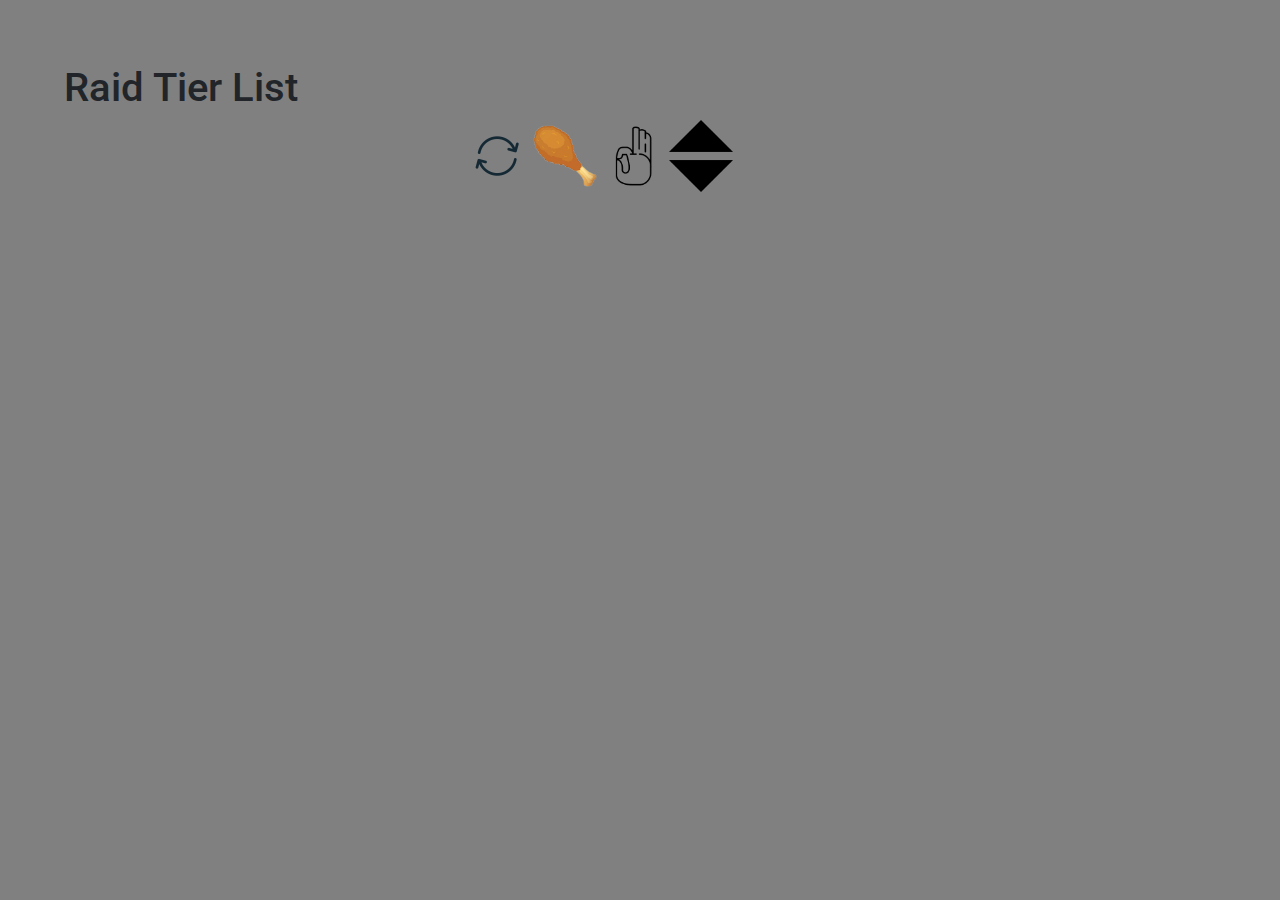
==== index.html @ 03e33d3b "Built web" ====
<!DOCTYPE html>
<html>
  <head>
    <title>RaidHelper</title>
    <meta charset="utf-8">
    <meta name="viewport" content="width=device-width, initial-scale=1">
    <link rel="stylesheet" href="packages/ng_bootstrap/all.css">
    <link rel="stylesheet" href="styles.css">
    <link rel="stylesheet" href="https://stackpath.bootstrapcdn.com/bootstrap/4.3.1/css/bootstrap.min.css" integrity="sha384-ggOyR0iXCbMQv3Xipma34MD+dH/1fQ784/j6cY/iJTQUOhcWr7x9JvoRxT2MZw1T" crossorigin="anonymous">
    <link rel="icon" type="image/png" href="favicon.png">
    <script src="https://code.jquery.com/jquery-3.3.1.slim.min.js" integrity="sha384-q8i/X+965DzO0rT7abK41JStQIAqVgRVzpbzo5smXKp4YfRvH+8abtTE1Pi6jizo" crossorigin="anonymous"></script>
    <script src="https://cdnjs.cloudflare.com/ajax/libs/popper.js/1.14.7/umd/popper.min.js" integrity="sha384-UO2eT0CpHqdSJQ6hJty5KVphtPhzWj9WO1clHTMGa3JDZwrnQq4sF86dIHNDz0W1" crossorigin="anonymous"></script>
    <script src="https://stackpath.bootstrapcdn.com/bootstrap/4.3.1/js/bootstrap.min.js" integrity="sha384-JjSmVgyd0p3pXB1rRibZUAYoIIy6OrQ6VrjIEaFf/nJGzIxFDsf4x0xIM+B07jRM" crossorigin="anonymous"></script>
    <script defer src="main.dart.js"></script>
  </head>
  <body style="background-color: gray">
    <my-app>
      <div class="spinner-border" role="status">
        <span class="sr-only">Loading Raid Tier List...</span>
      </div>
    </my-app>
    <script src="scripts.js"></script>
  </body>
</html>
---- styles.css ----
@import url(https://fonts.googleapis.com/css?family=Roboto);
@import url(https://fonts.googleapis.com/css?family=Material+Icons);

body {
  margin: 0 auto;
  padding: 5vw;
  background-color: gray;
}

* {
  font-family: Roboto, Helvetica, Arial, sans-serif;
}

img {
  width: 75%;
}

.filter{
  width: 4em;
  cursor: pointer;
}

.rarity-0 {
  border: 2px solid #1660ff;
  box-shadow: 0 0 4px #18abff;
}

.rarity-1 {
  border: 2px solid #aa11ff;
  box-shadow: 0 0 4px #e816ff;
}

.rarity-2 {
  border: 2px solid #ffd111;
  box-shadow: 0 0 4px #fff714;
}
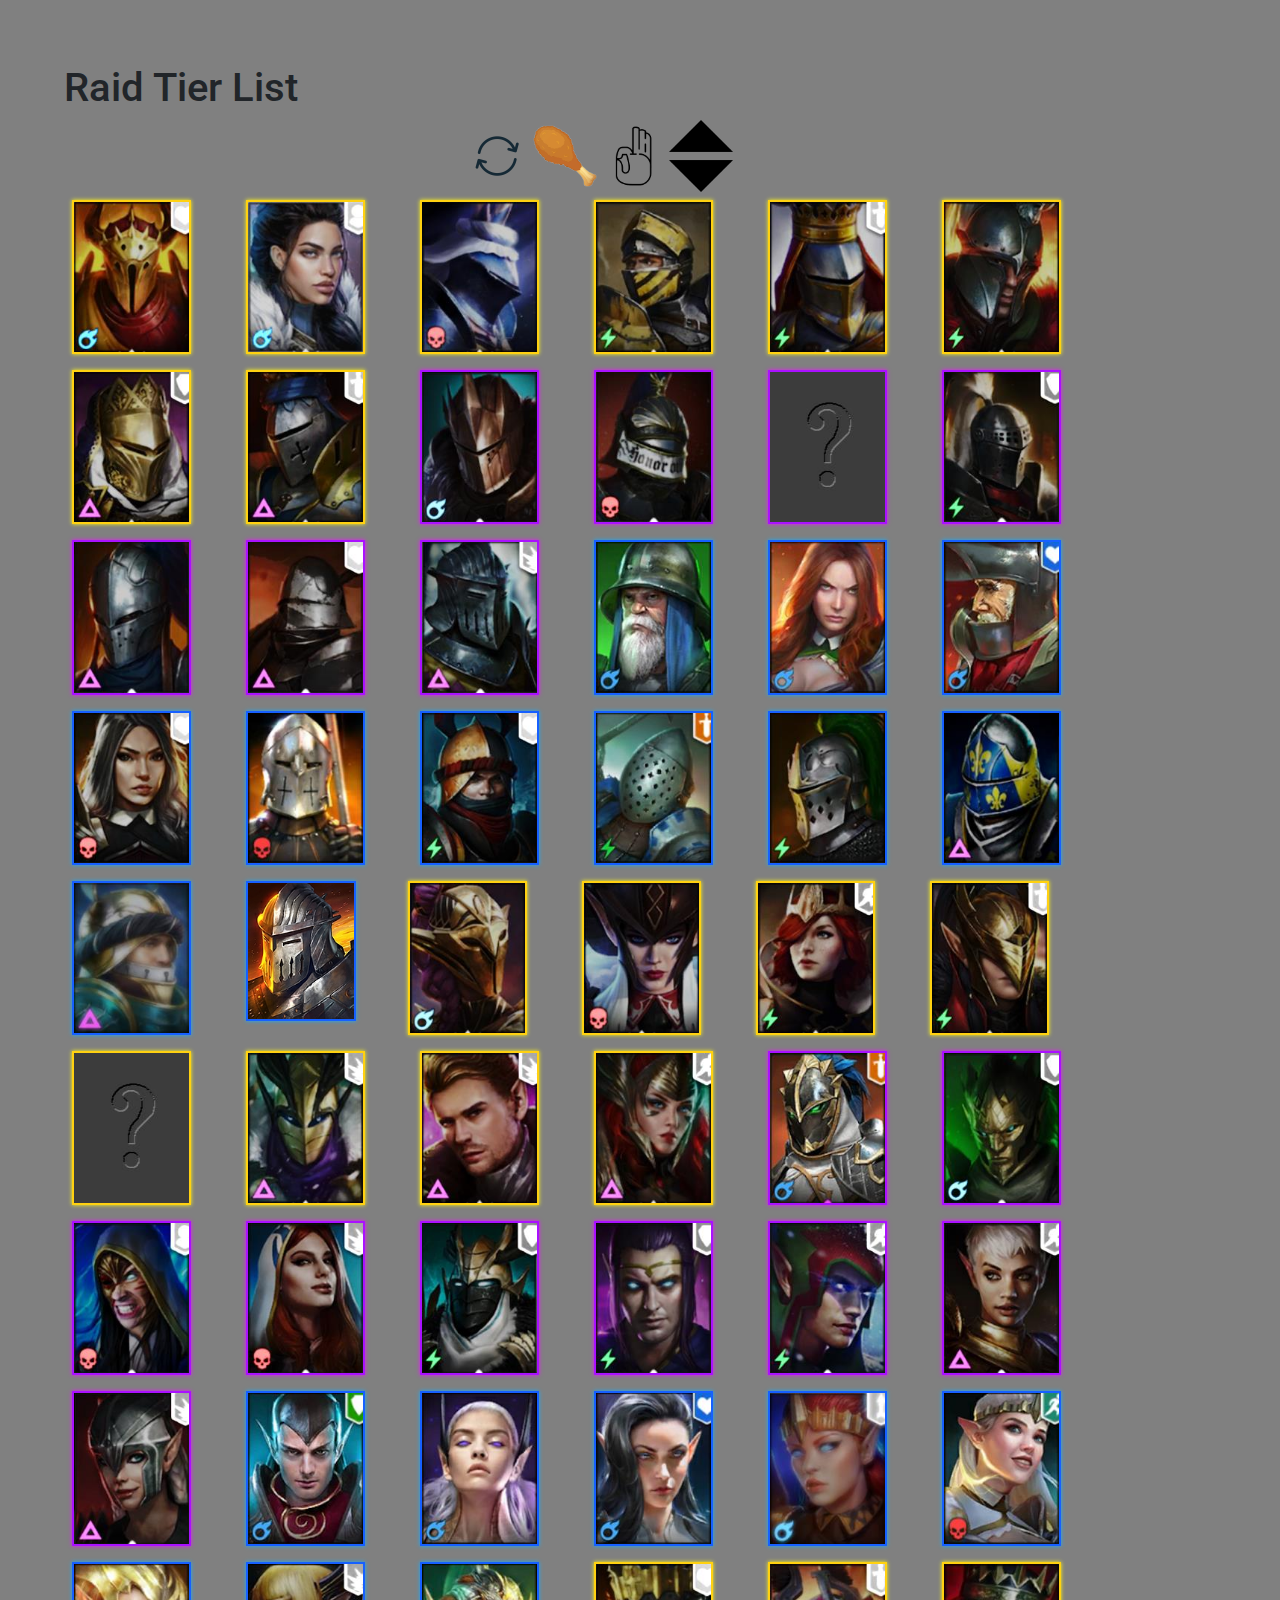
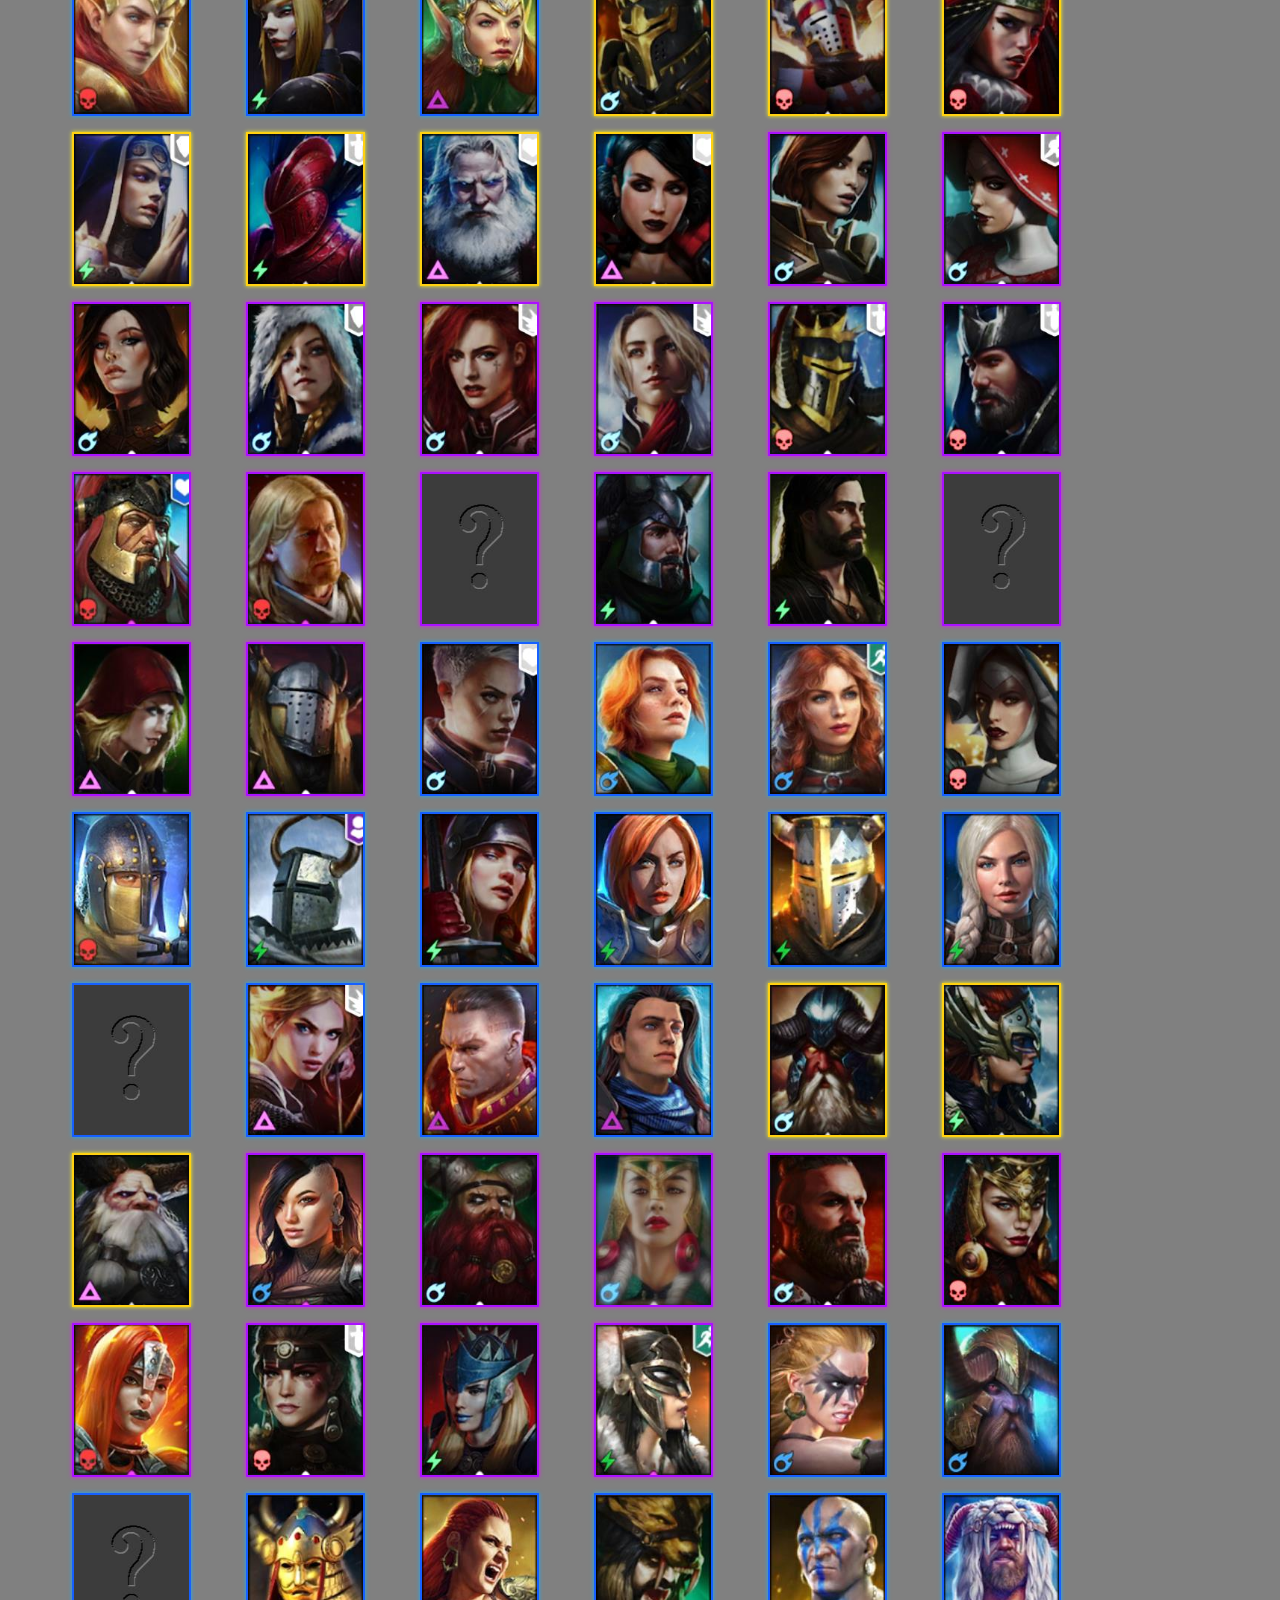
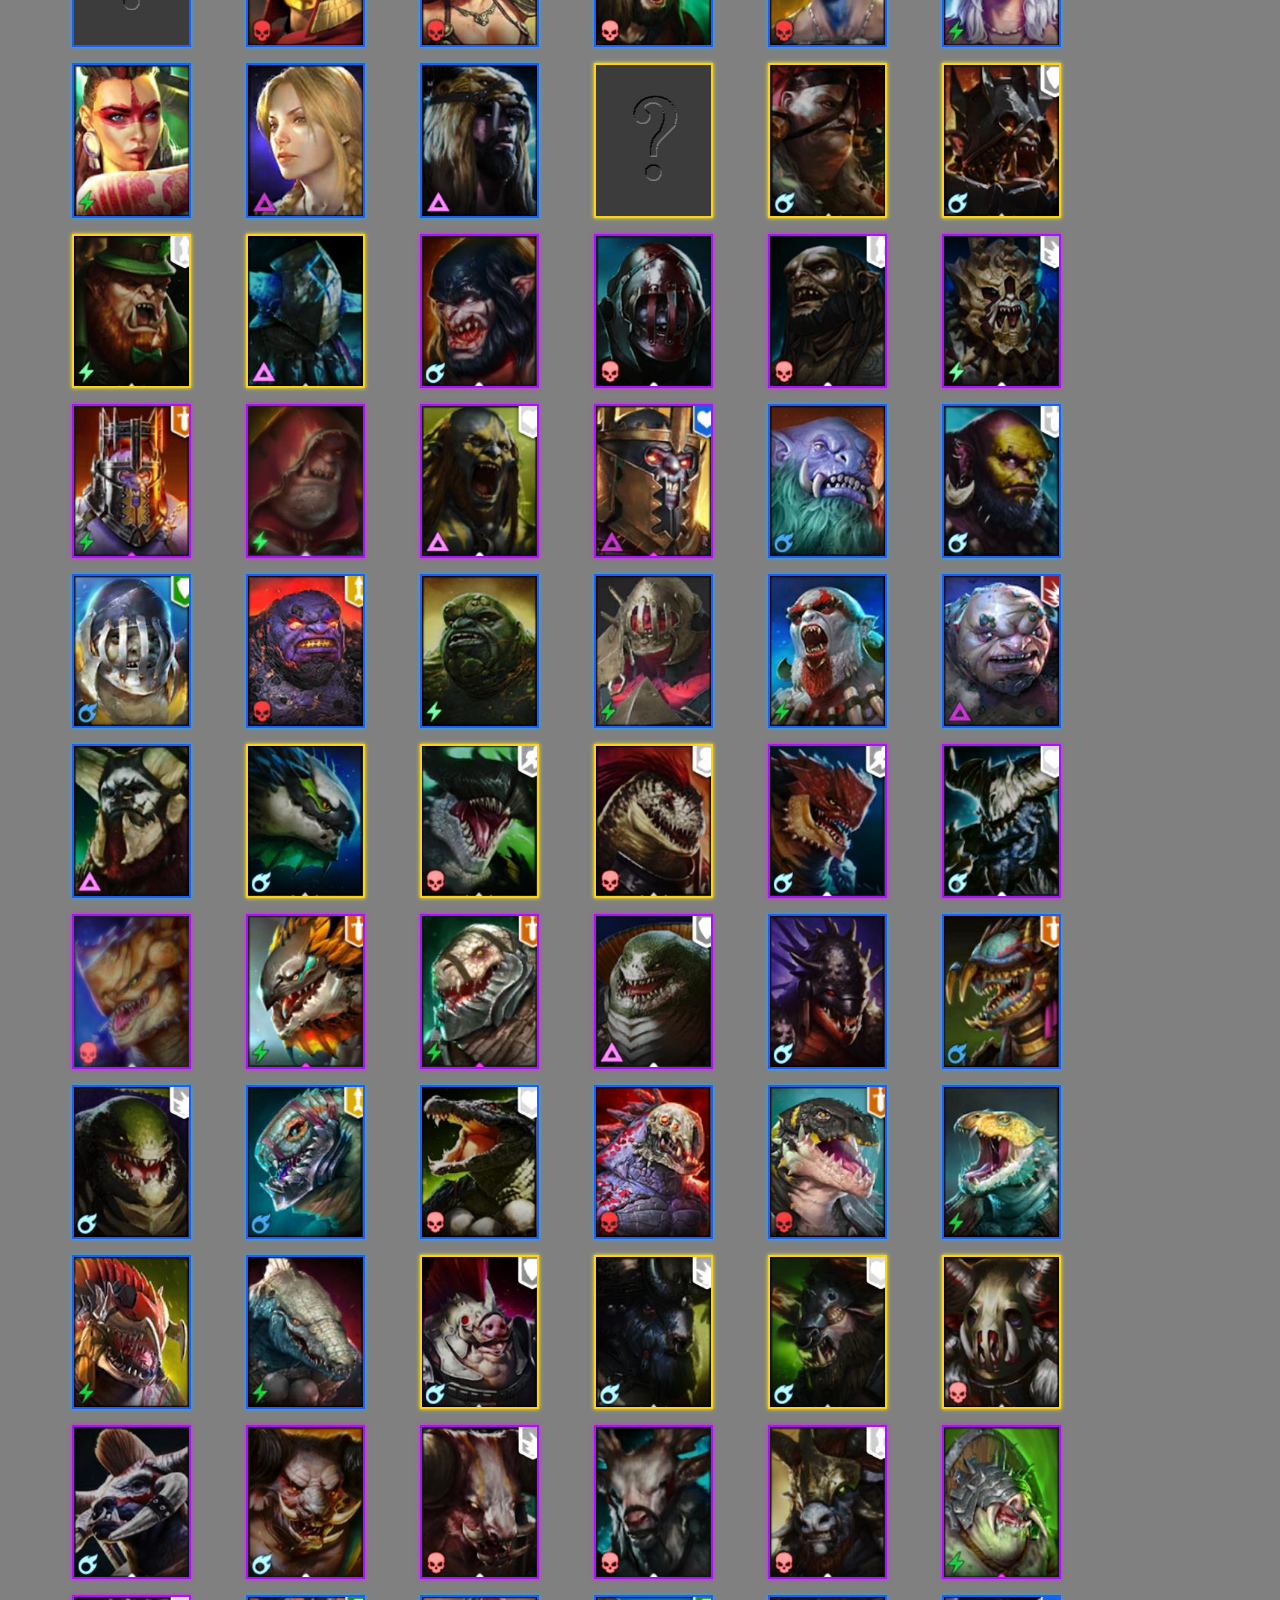
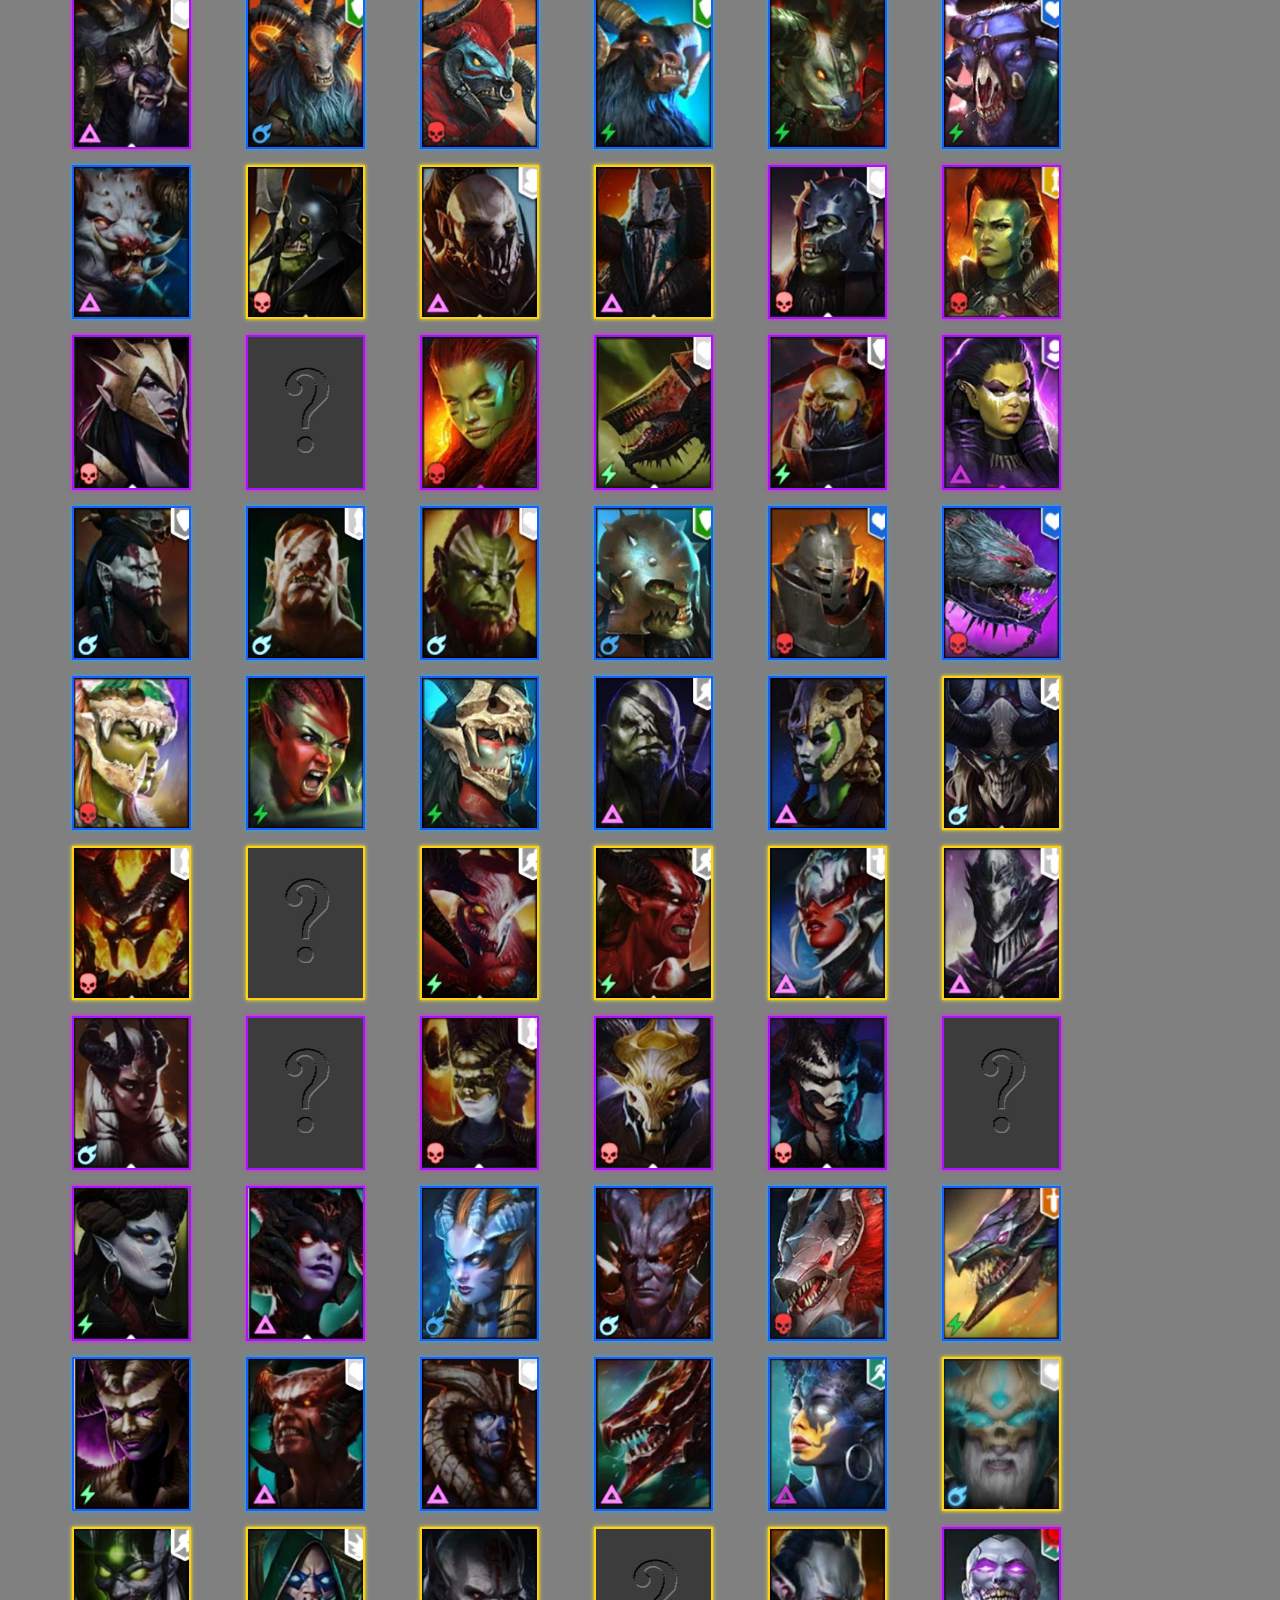
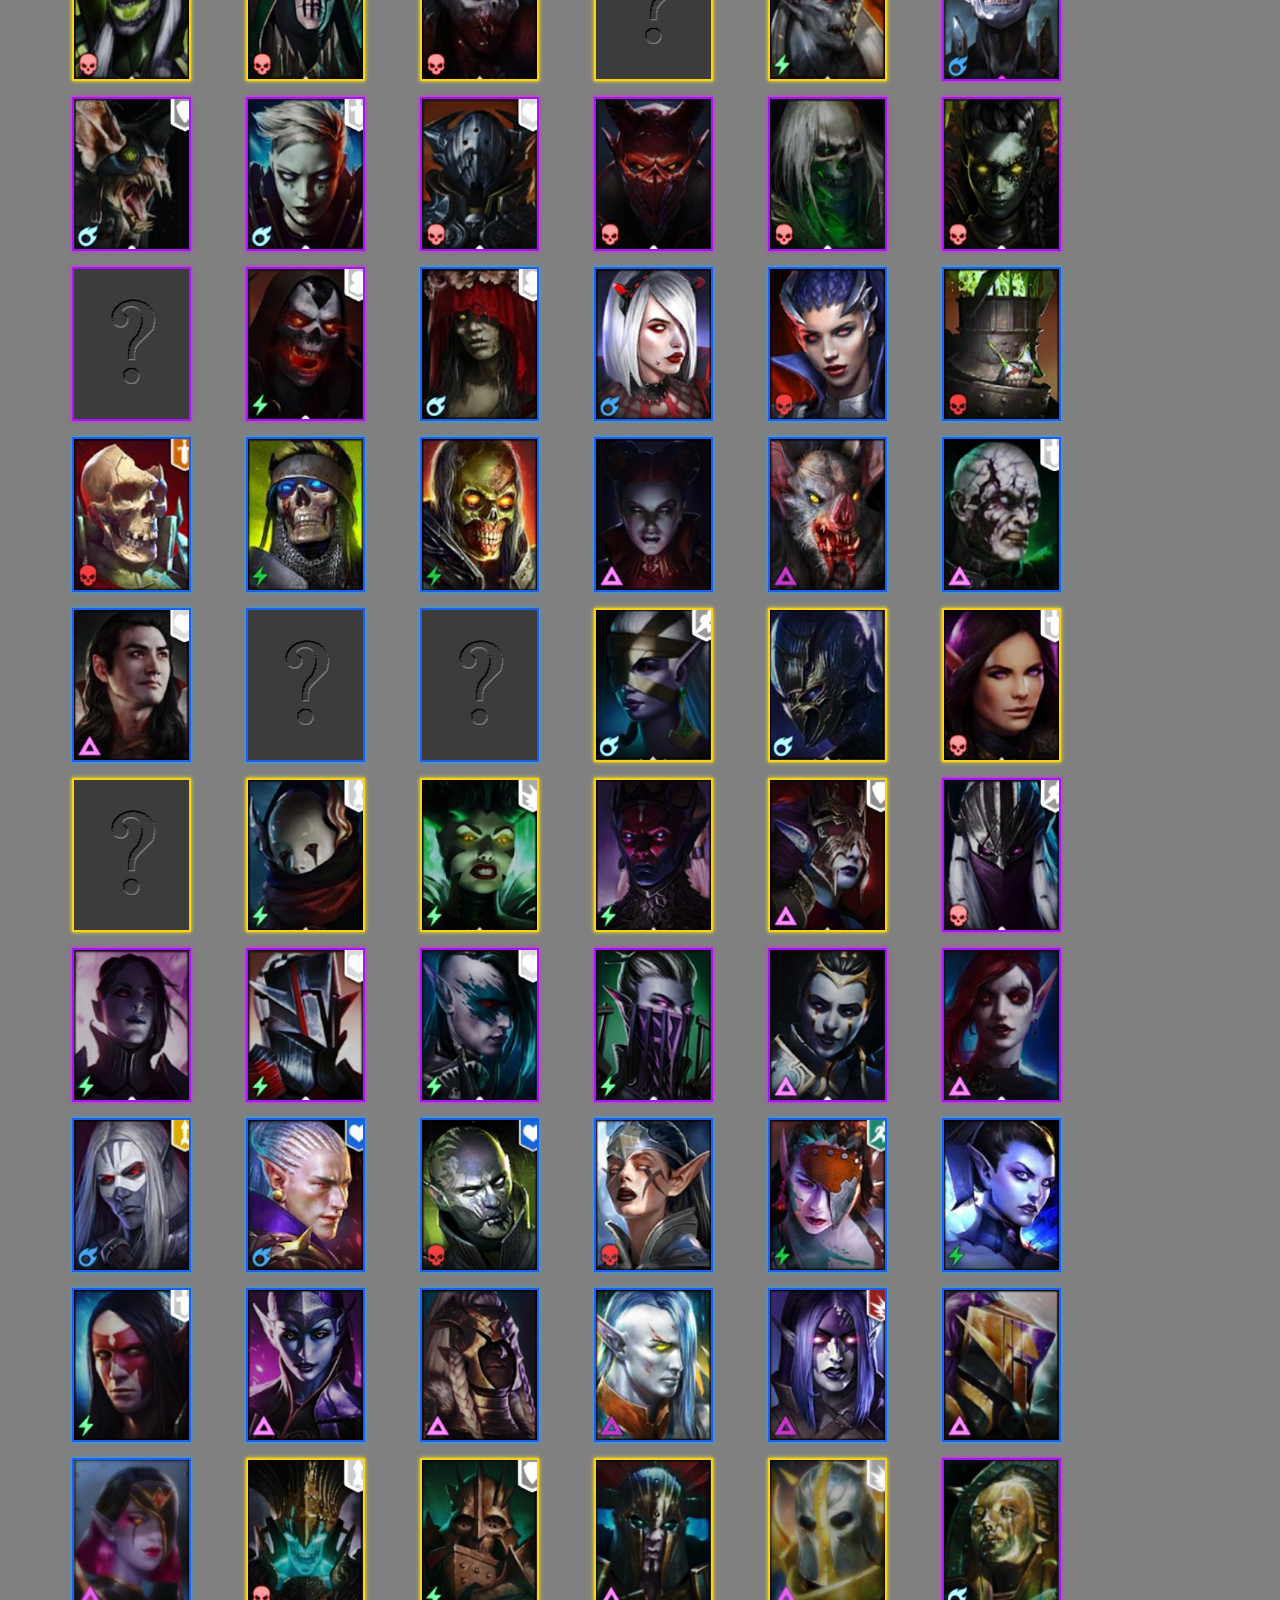
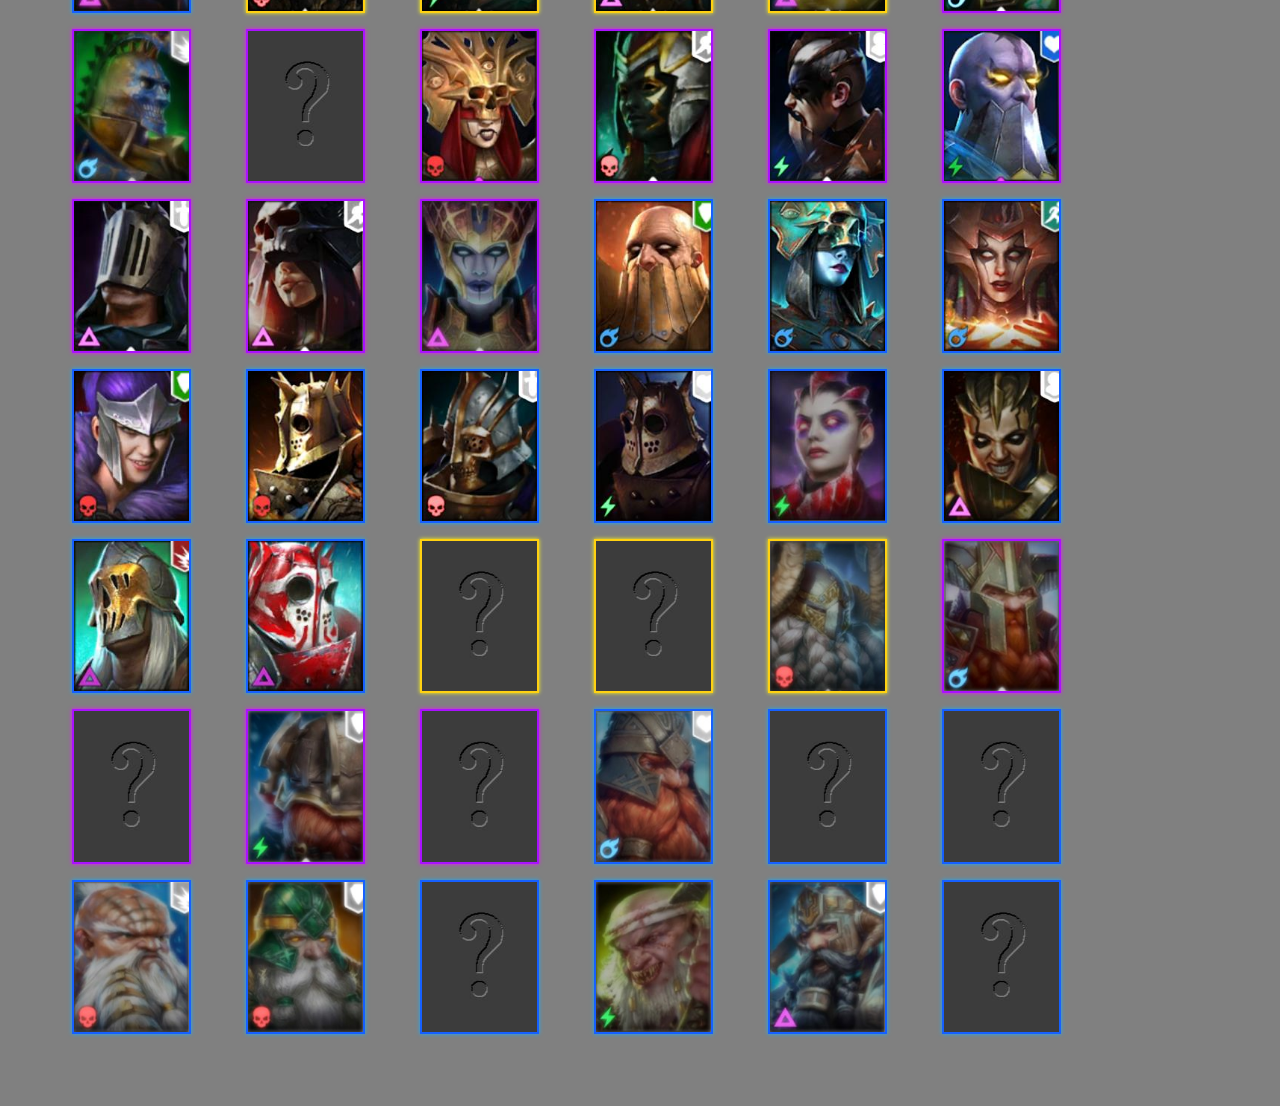
==== commit b92ab8c1: "update base web" ====
--- a/index.html
+++ b/index.html
@@ -1,24 +1,24 @@
-<!DOCTYPE html>
-<html>
-  <head>
-    <title>RaidHelper</title>
-    <meta charset="utf-8">
-    <meta name="viewport" content="width=device-width, initial-scale=1">
-    <link rel="stylesheet" href="packages/ng_bootstrap/all.css">
-    <link rel="stylesheet" href="styles.css">
-    <link rel="stylesheet" href="https://stackpath.bootstrapcdn.com/bootstrap/4.3.1/css/bootstrap.min.css" integrity="sha384-ggOyR0iXCbMQv3Xipma34MD+dH/1fQ784/j6cY/iJTQUOhcWr7x9JvoRxT2MZw1T" crossorigin="anonymous">
-    <link rel="icon" type="image/png" href="favicon.png">
-    <script src="https://code.jquery.com/jquery-3.3.1.slim.min.js" integrity="sha384-q8i/X+965DzO0rT7abK41JStQIAqVgRVzpbzo5smXKp4YfRvH+8abtTE1Pi6jizo" crossorigin="anonymous"></script>
-    <script src="https://cdnjs.cloudflare.com/ajax/libs/popper.js/1.14.7/umd/popper.min.js" integrity="sha384-UO2eT0CpHqdSJQ6hJty5KVphtPhzWj9WO1clHTMGa3JDZwrnQq4sF86dIHNDz0W1" crossorigin="anonymous"></script>
-    <script src="https://stackpath.bootstrapcdn.com/bootstrap/4.3.1/js/bootstrap.min.js" integrity="sha384-JjSmVgyd0p3pXB1rRibZUAYoIIy6OrQ6VrjIEaFf/nJGzIxFDsf4x0xIM+B07jRM" crossorigin="anonymous"></script>
-    <script defer src="main.dart.js"></script>
-  </head>
-  <body style="background-color: gray">
-    <my-app>
-      <div class="spinner-border" role="status">
-        <span class="sr-only">Loading Raid Tier List...</span>
-      </div>
-    </my-app>
-    <script src="scripts.js"></script>
-  </body>
-</html>
+<!DOCTYPE html>
+<html>
+  <head>
+    <title>RaidHelper</title>
+    <meta charset="utf-8">
+    <meta name="viewport" content="width=device-width, initial-scale=1">
+    <link rel="stylesheet" href="packages/ng_bootstrap/all.css">
+    <link rel="stylesheet" href="styles.css">
+    <link rel="stylesheet" href="https://stackpath.bootstrapcdn.com/bootstrap/4.3.1/css/bootstrap.min.css" integrity="sha384-ggOyR0iXCbMQv3Xipma34MD+dH/1fQ784/j6cY/iJTQUOhcWr7x9JvoRxT2MZw1T" crossorigin="anonymous">
+    <link rel="icon" type="image/png" href="favicon.png">
+    <script src="https://code.jquery.com/jquery-3.3.1.slim.min.js" integrity="sha384-q8i/X+965DzO0rT7abK41JStQIAqVgRVzpbzo5smXKp4YfRvH+8abtTE1Pi6jizo" crossorigin="anonymous"></script>
+    <script src="https://cdnjs.cloudflare.com/ajax/libs/popper.js/1.14.7/umd/popper.min.js" integrity="sha384-UO2eT0CpHqdSJQ6hJty5KVphtPhzWj9WO1clHTMGa3JDZwrnQq4sF86dIHNDz0W1" crossorigin="anonymous"></script>
+    <script src="https://stackpath.bootstrapcdn.com/bootstrap/4.3.1/js/bootstrap.min.js" integrity="sha384-JjSmVgyd0p3pXB1rRibZUAYoIIy6OrQ6VrjIEaFf/nJGzIxFDsf4x0xIM+B07jRM" crossorigin="anonymous"></script>
+    <script defer src="main.dart.js"></script>
+  </head>
+  <body style="background-color: gray">
+    <my-app>
+      <div class="spinner-border" role="status">
+        <span class="sr-only">Loading Raid Tier List...</span>
+      </div>
+    </my-app>
+    <script src="scripts.js"></script>
+  </body>
+</html>
--- a/styles.css
+++ b/styles.css
@@ -1,36 +1,36 @@
-@import url(https://fonts.googleapis.com/css?family=Roboto);
-@import url(https://fonts.googleapis.com/css?family=Material+Icons);
-
-body {
-  margin: 0 auto;
-  padding: 5vw;
-  background-color: gray;
-}
-
-* {
-  font-family: Roboto, Helvetica, Arial, sans-serif;
-}
-
-img {
-  width: 75%;
-}
-
-.filter{
-  width: 4em;
-  cursor: pointer;
-}
-
-.rarity-0 {
-  border: 2px solid #1660ff;
-  box-shadow: 0 0 4px #18abff;
-}
-
-.rarity-1 {
-  border: 2px solid #aa11ff;
-  box-shadow: 0 0 4px #e816ff;
-}
-
-.rarity-2 {
-  border: 2px solid #ffd111;
-  box-shadow: 0 0 4px #fff714;
+@import url(https://fonts.googleapis.com/css?family=Roboto);
+@import url(https://fonts.googleapis.com/css?family=Material+Icons);
+
+body {
+  margin: 0 auto;
+  padding: 5vw;
+  background-color: gray;
+}
+
+* {
+  font-family: Roboto, Helvetica, Arial, sans-serif;
+}
+
+img {
+  width: 75%;
+}
+
+.filter{
+  width: 4em;
+  cursor: pointer;
+}
+
+.rarity-0 {
+  border: 2px solid #1660ff;
+  box-shadow: 0 0 4px #18abff;
+}
+
+.rarity-1 {
+  border: 2px solid #aa11ff;
+  box-shadow: 0 0 4px #e816ff;
+}
+
+.rarity-2 {
+  border: 2px solid #ffd111;
+  box-shadow: 0 0 4px #fff714;
 }